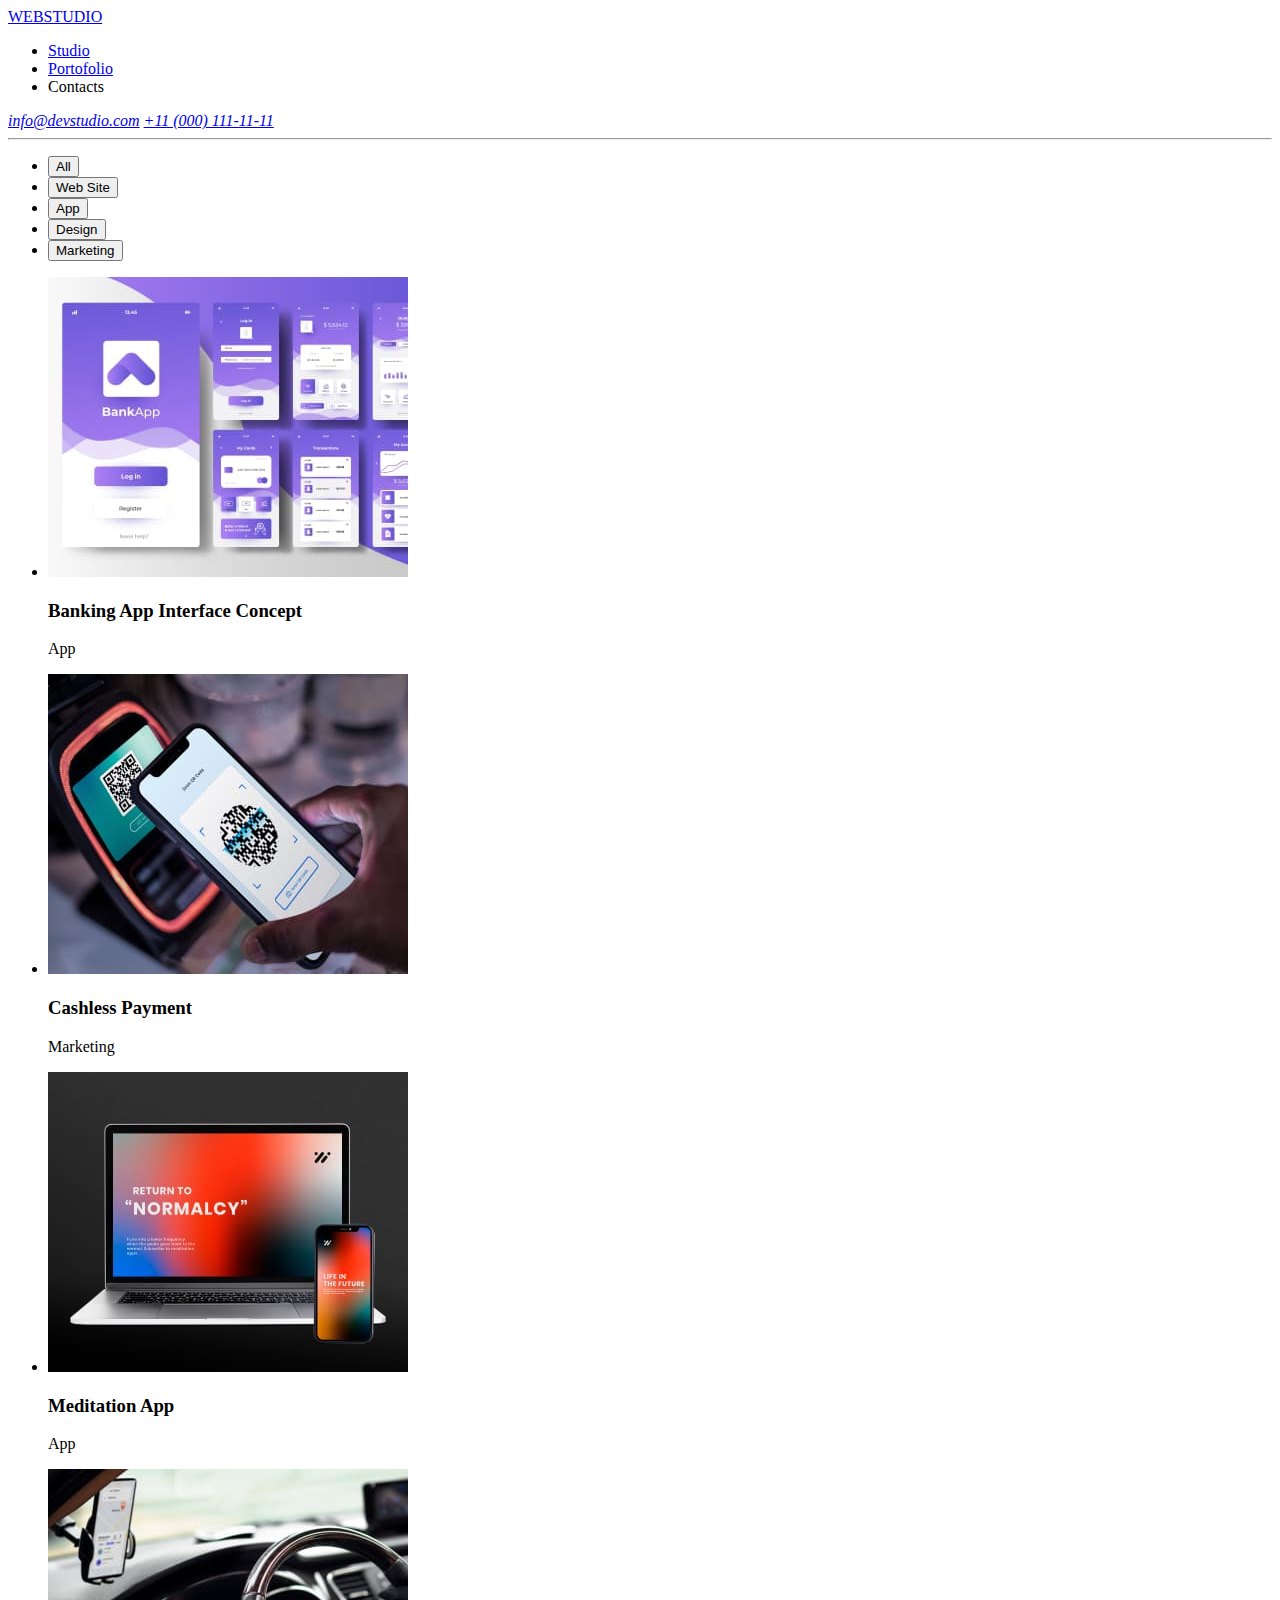
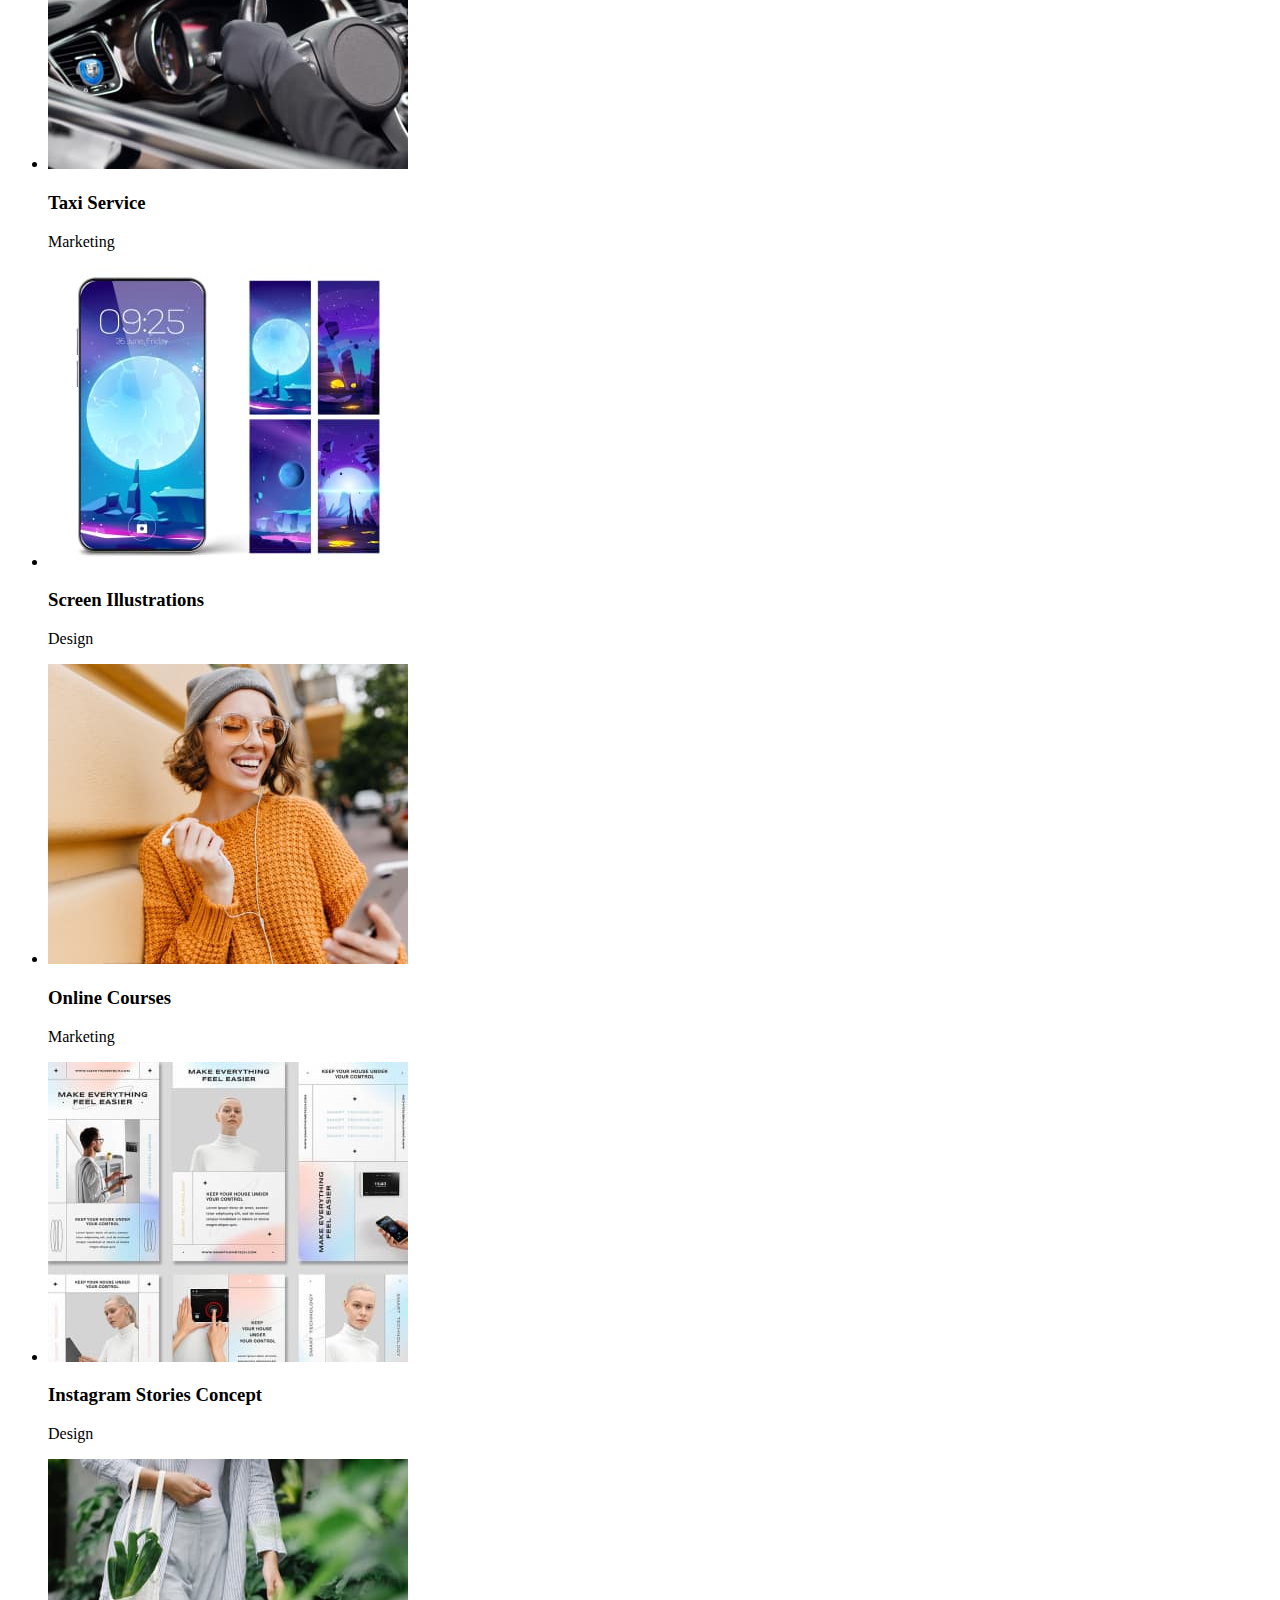
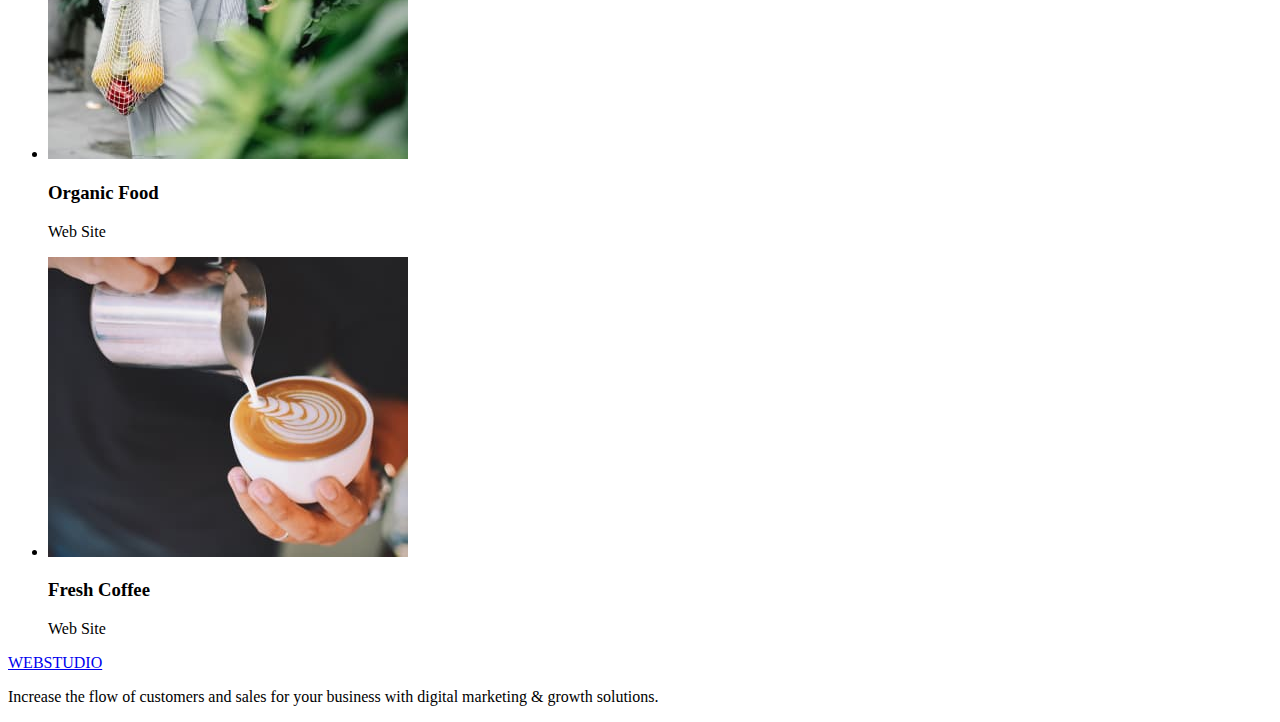
==== portofolio.html @ 6a0056e1 "Update portfolio.html" ====
<!DOCTYPE html>
<html lang="en">
<head>
    <meta charset="UTF-8">
    <meta name="viewport" content="width=device-width, initial-scale=1.0">
    <link rel="stylesheet" href="./styles/main.css" />
    <title>Portofolio</title>
</head>
<body>
    <header>
        <a href="index.html">WEBSTUDIO</a>
        <nav>
            <ul>
                <li>
                    <a href="index.html">Studio</a>
                </li>
                <li>
                    <a href="portofolio.html">Portofolio</a>
                </li>
                <li>
                    <a>Contacts</a>
                </li>
            </ul>
        </nav>
        <address>
            <a href="mailto:info@devstudio.com">info@devstudio.com</a>
            <a href="tel:+11(000)111-11-11">+11 (000) 111-11-11</a>
        </address>
    </header>
    <main>
        <!-- Hero filters -->
        <section>
            <hr/>
            <ul>
                <li>
                    <button type="button">All</button>
                </li>
                <li>
                    <button type="button">Web Site</button>
                </li>
                <li>
                    <button type="button">App</button>
                </li>
                <li>
                    <button type="button">Design</button>
                </li>
                <li>
                    <button type="button">Marketing</button>
                </li>
            </ul>
        </section>
        <!-- Row 1 -->
        <section>
            <ul>
                <li>
                    <img src="./images/banking.jpg" alt="banking app designed"
                    width="360" height="300"/>
                    <h3>Banking App Interface Concept</h3>
                    <p>App</p>
                </li>
                <li>
                    <img src="./images/cashless.jpg" alt="cashless payment via phone"
                    width="360" height="300"/>
                    <h3>Cashless Payment</h3>
                    <p>Marketing</p>
                </li>
                <li>
                    <img src="./images/meditation.jpg" alt="meditation app via different devices"
                    width="360" height="300"/>
                    <h3>Meditation App</h3>
                    <p>App</p>
                </li>
            </ul>
        </section>
        <!-- Row 2 -->
        <section>
            <ul>
                <li>
                    <img src="./images/taxi.jpg" alt="taxi service app"
                    width="360" height="300"/>
                    <h3>Taxi Service</h3>
                    <p>Marketing</p>
                </li>
                <li>
                    <img src="./images/ilustration.jpg" alt="screen ilustrations on devices"
                    width="360" height="300"/>
                    <h3>Screen Illustrations</h3>
                    <p>Design</p>
                </li>
                <li>
                    <img src="./images/courses.jpg" alt="online courses participant"
                    width="360" height="300"/>
                    <h3>Online Courses</h3>
                    <p>Marketing</p>
                </li>
            </ul>
        </section>
        <!-- Row 3 -->
        <section>
            <ul>
                <li>
                    <img src="./images/instaconcept.jpg" alt="multiple pics creating instagram layouts"
                    width="360" height="300"/>
                    <h3>Instagram Stories Concept</h3>
                    <p>Design</p>
                </li>
                <li>
                    <img src="./images/organic.jpg" alt="woman carrying organic bag and food"
                    width="360" height="300"/>
                    <h3>Organic Food</h3>
                    <p>Web Site</p>
                </li>
                <li>
                    <img src="./images/coffee.jpg" alt="barista creating a cappuccino cup"
                    width="360" height="300"/>
                    <h3>Fresh Coffee</h3>
                    <p>Web Site</p>
                </li>
            </ul>
        </section>
    </main>
    <footer>
        <a href="index.html">WEBSTUDIO</a>
        <p>Increase the flow of customers and sales for your business with digital marketing & growth solutions.</p>
    </footer>
    </body>
</body>
</html>
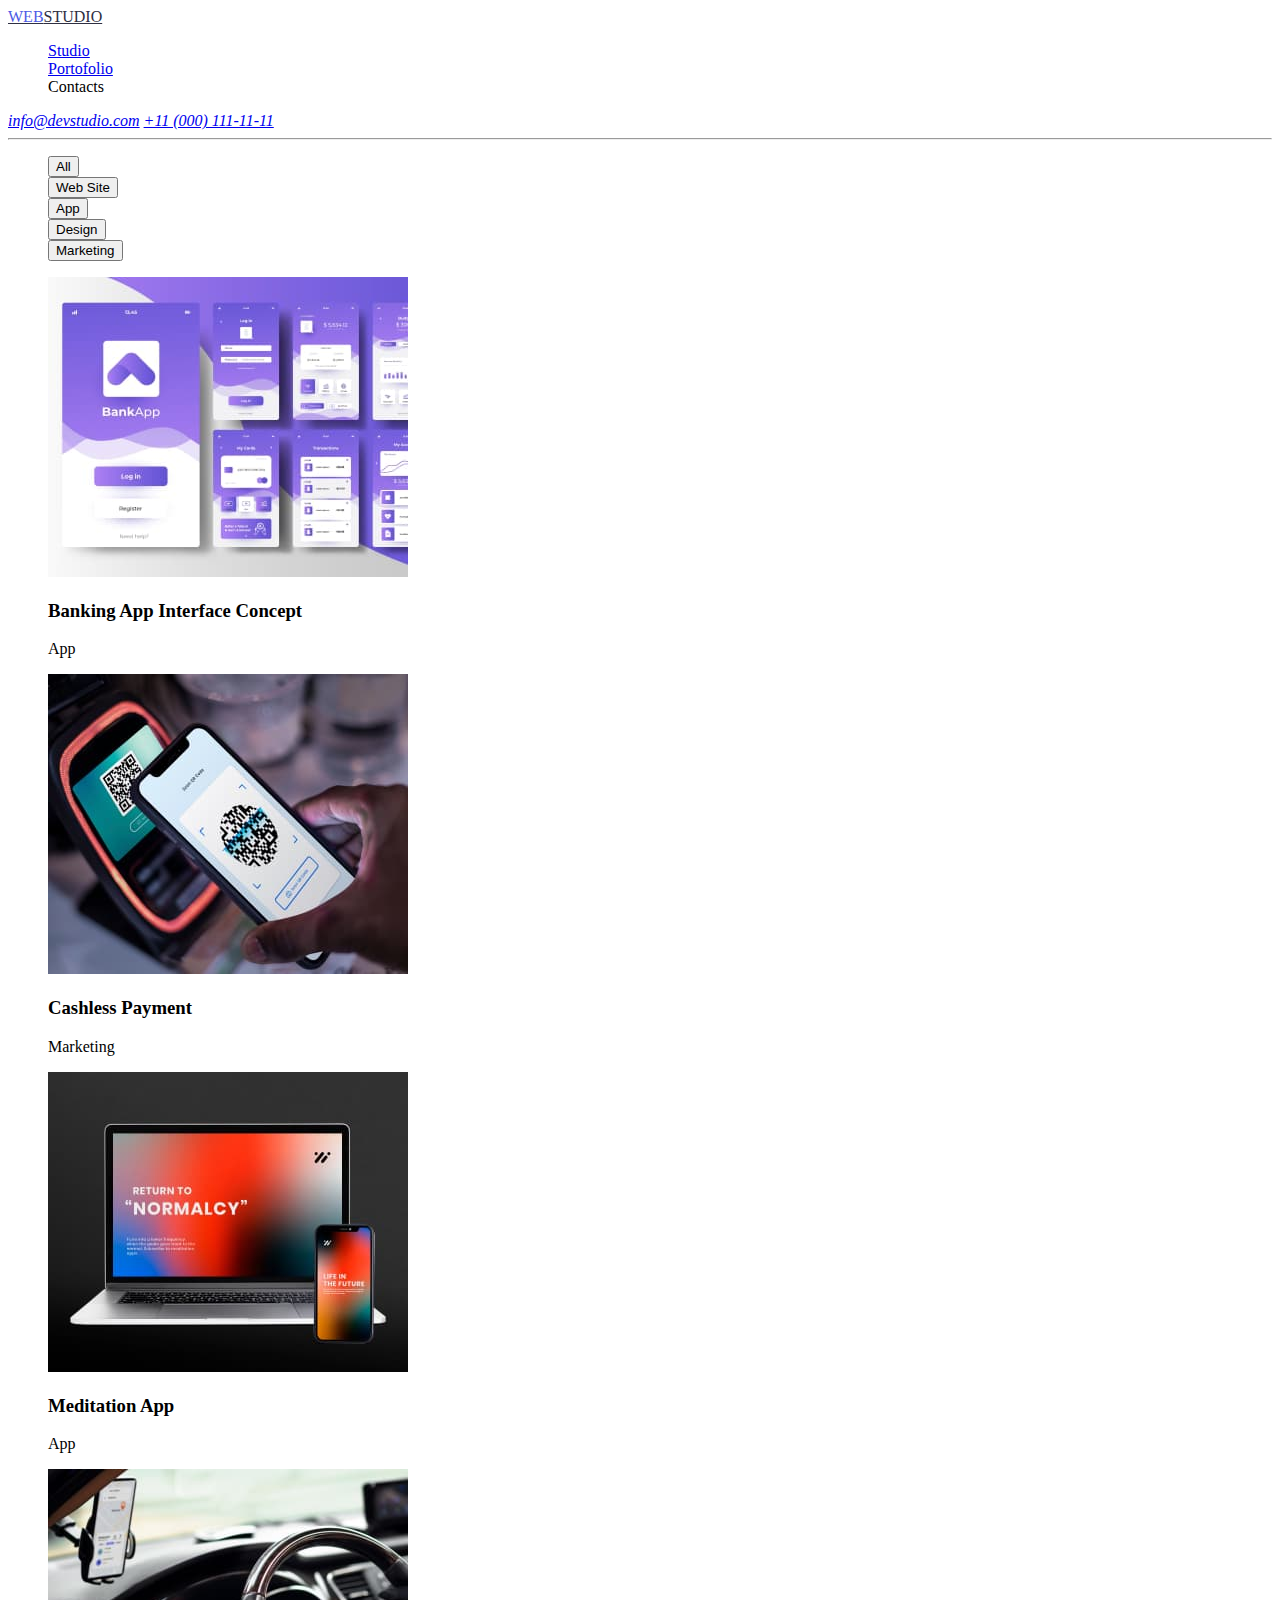
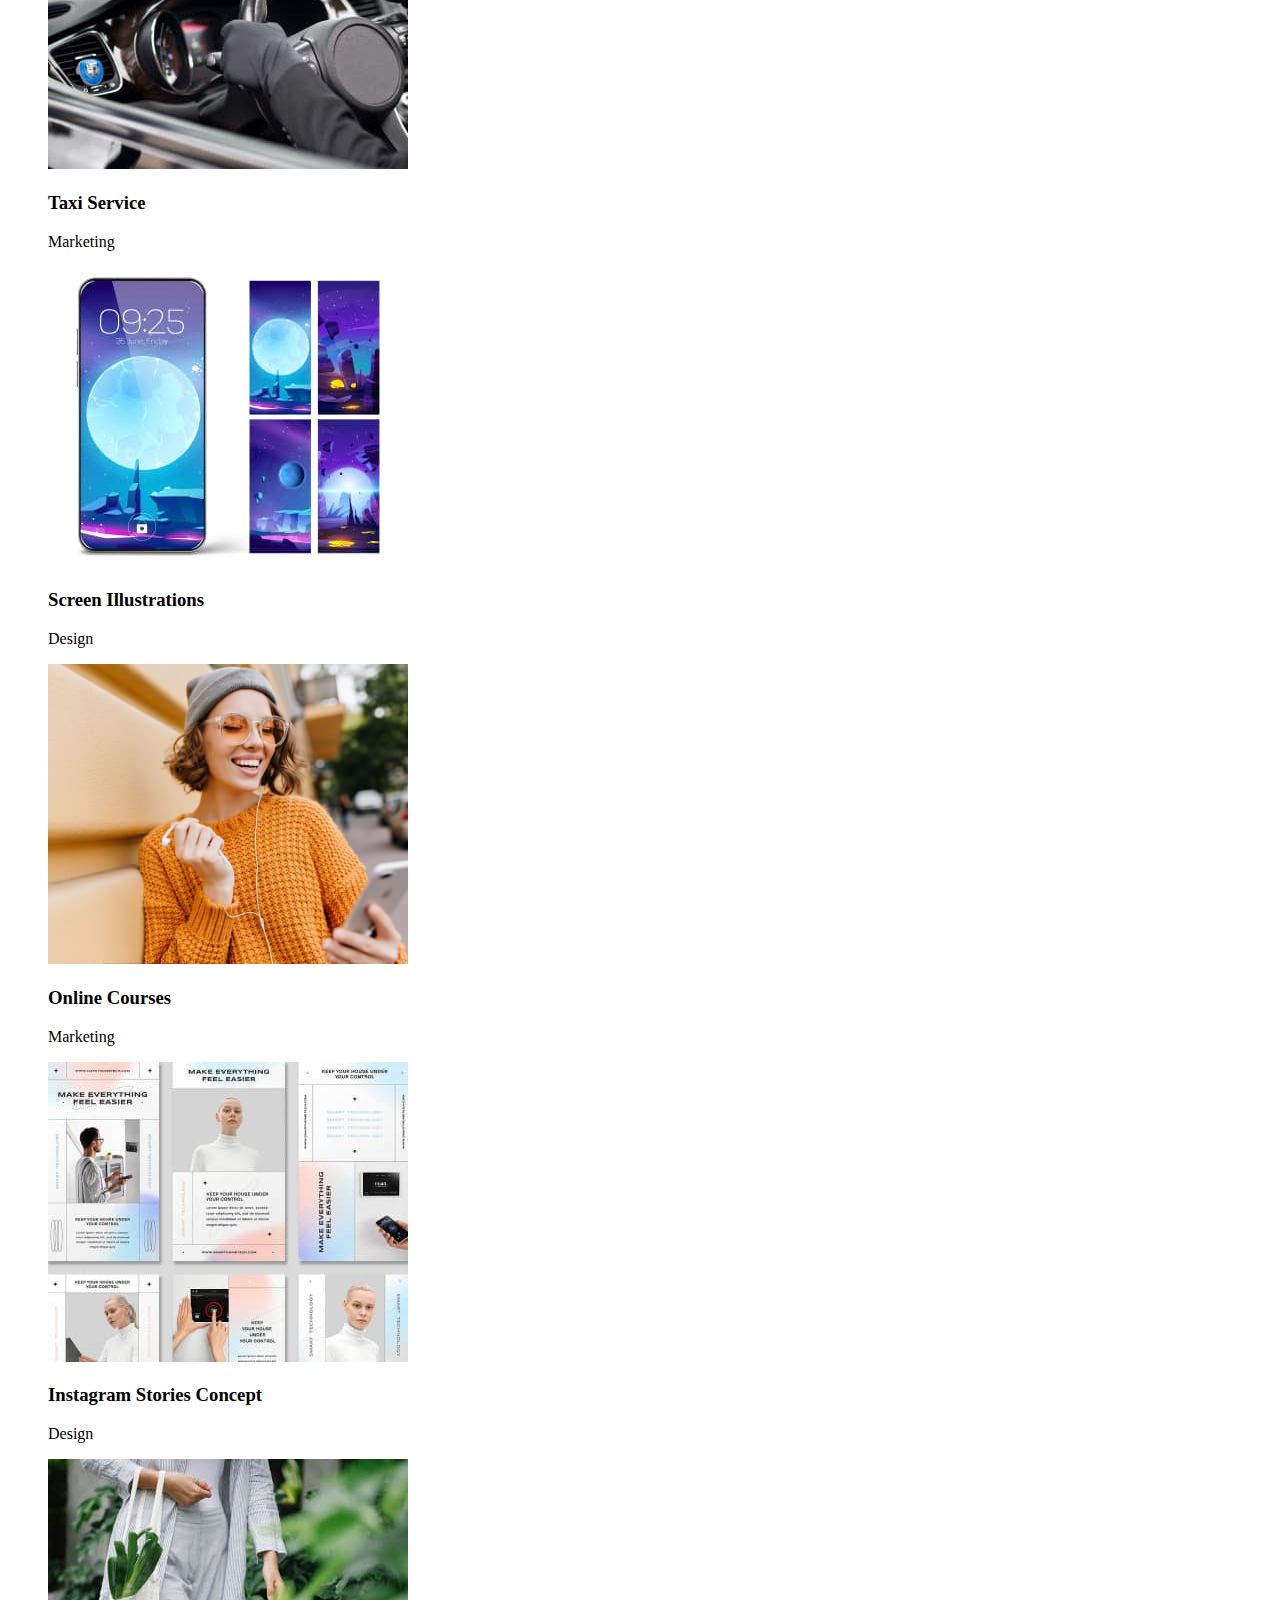
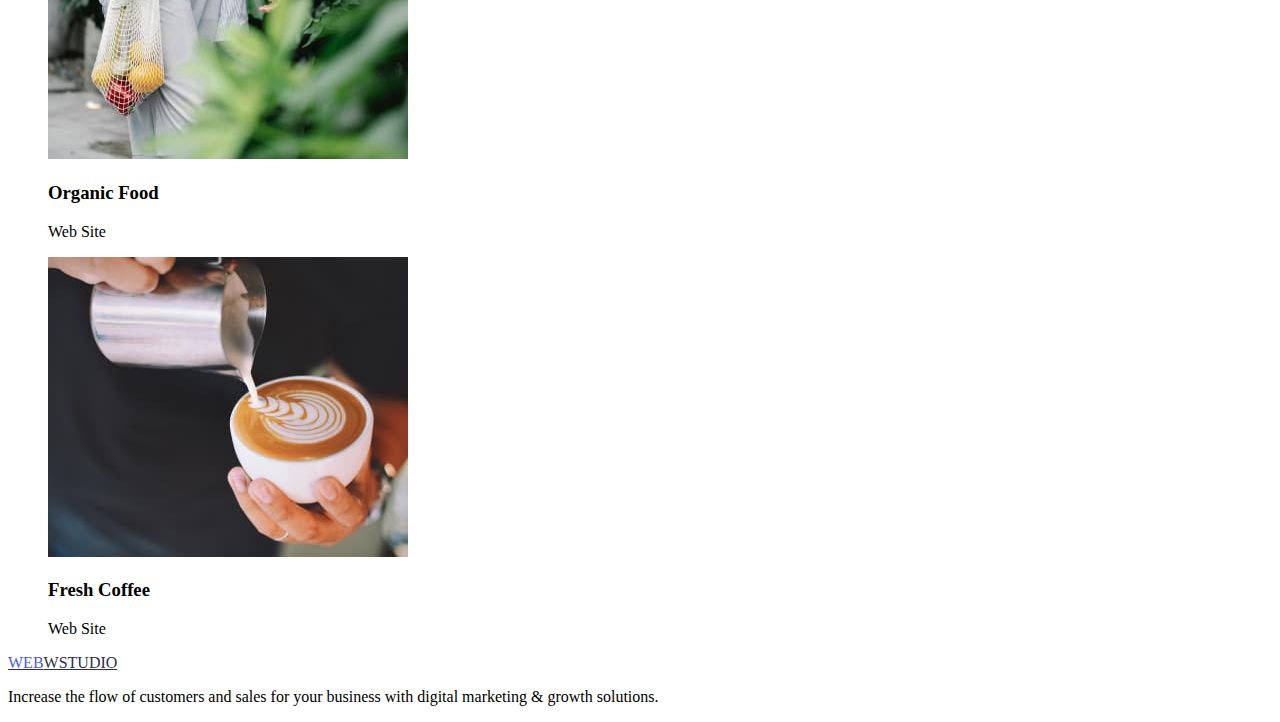
==== commit 29c669a7: "Update files" ====
--- a/portofolio.html
+++ b/portofolio.html
@@ -3,12 +3,12 @@
 <head>
     <meta charset="UTF-8">
     <meta name="viewport" content="width=device-width, initial-scale=1.0">
-    <link rel="stylesheet" href="./styles/main.css" />
+    <link rel="stylesheet" href="./css/portofolio.css" />
     <title>Portofolio</title>
 </head>
 <body>
     <header>
-        <a href="index.html">WEBSTUDIO</a>
+        <a href="index.html" class="logo">STUDIO</a>
         <nav>
             <ul>
                 <li>
@@ -120,7 +120,7 @@
         </section>
     </main>
     <footer>
-        <a href="index.html">WEBSTUDIO</a>
+        <a href="index.html" class="logo">WSTUDIO</a>
         <p>Increase the flow of customers and sales for your business with digital marketing & growth solutions.</p>
     </footer>
     </body>
--- a/css/portofolio.css
+++ b/css/portofolio.css
@@ -0,0 +1,11 @@
+.logo::before {
+    content: "WEB";
+    color: #4D5AE5;
+}
+.logo {
+    color:#2E2F42;
+}
+
+ul {
+    list-style-type: none;
+}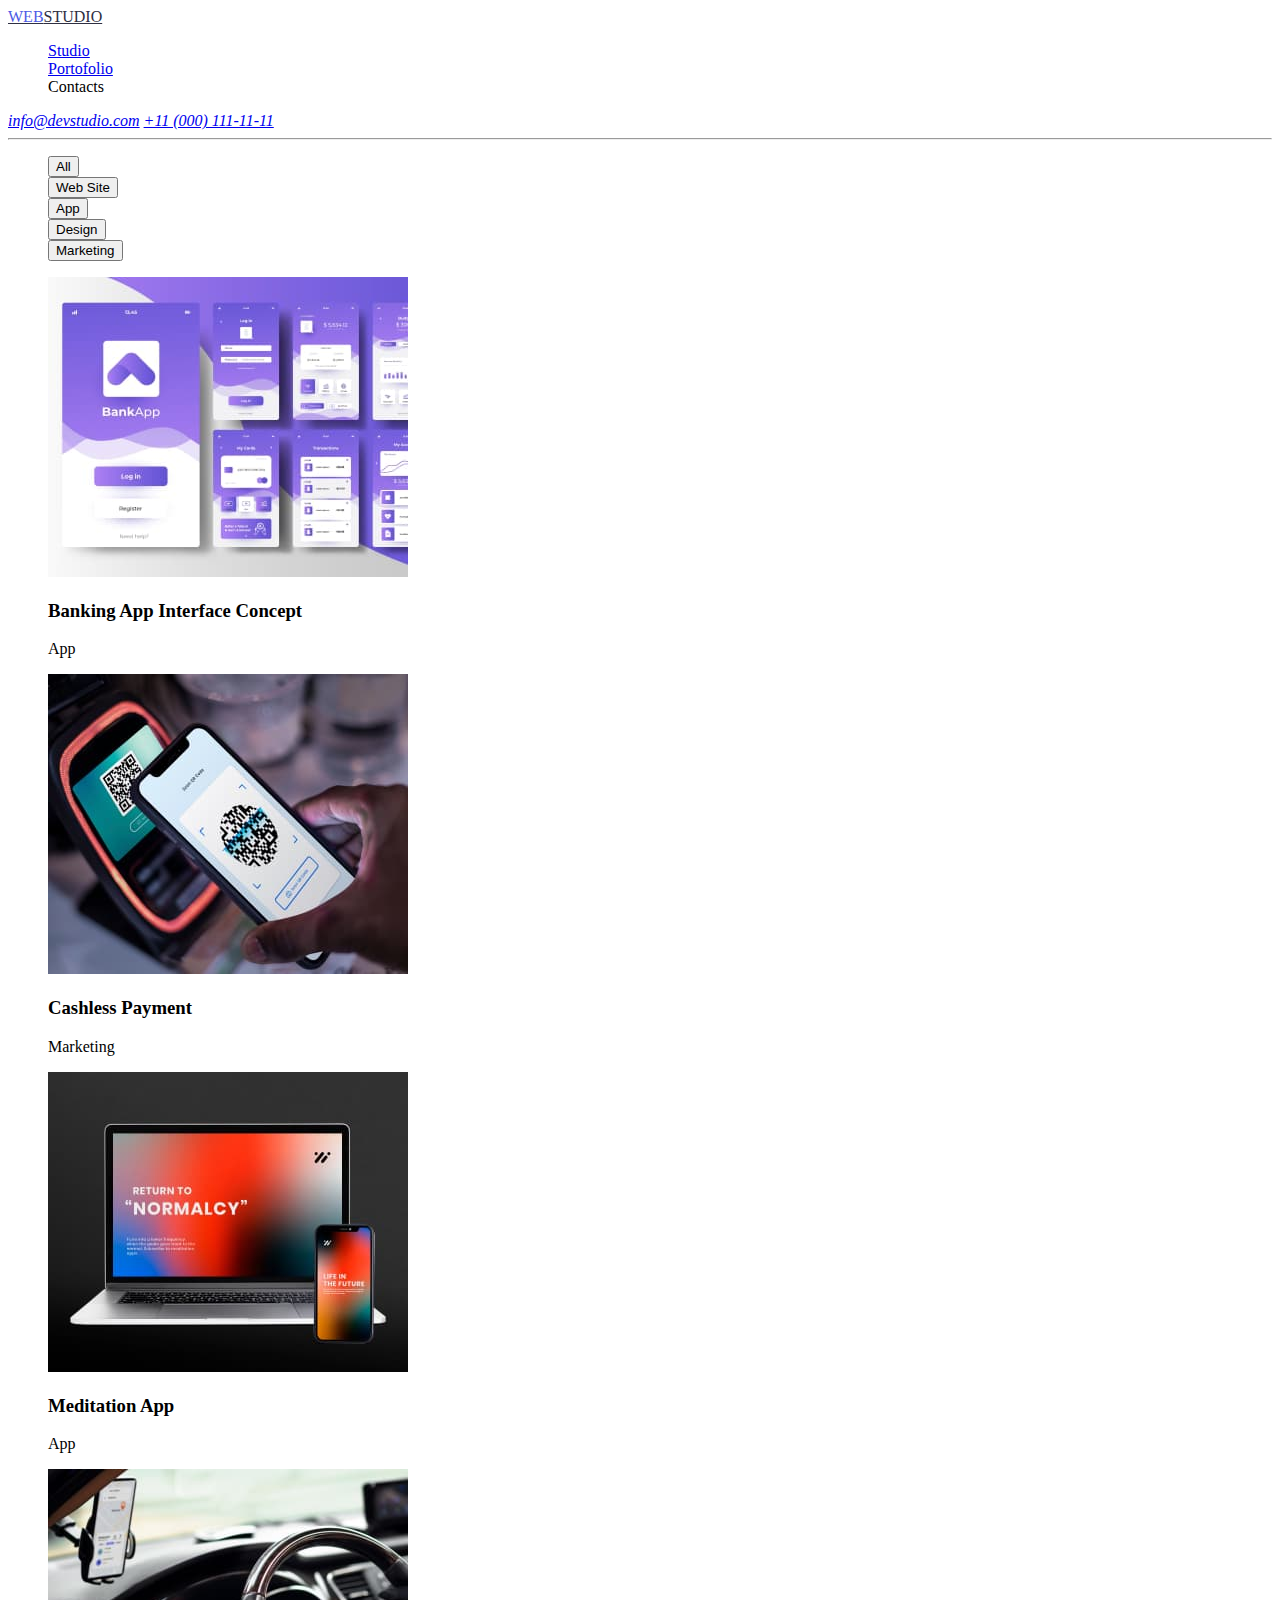
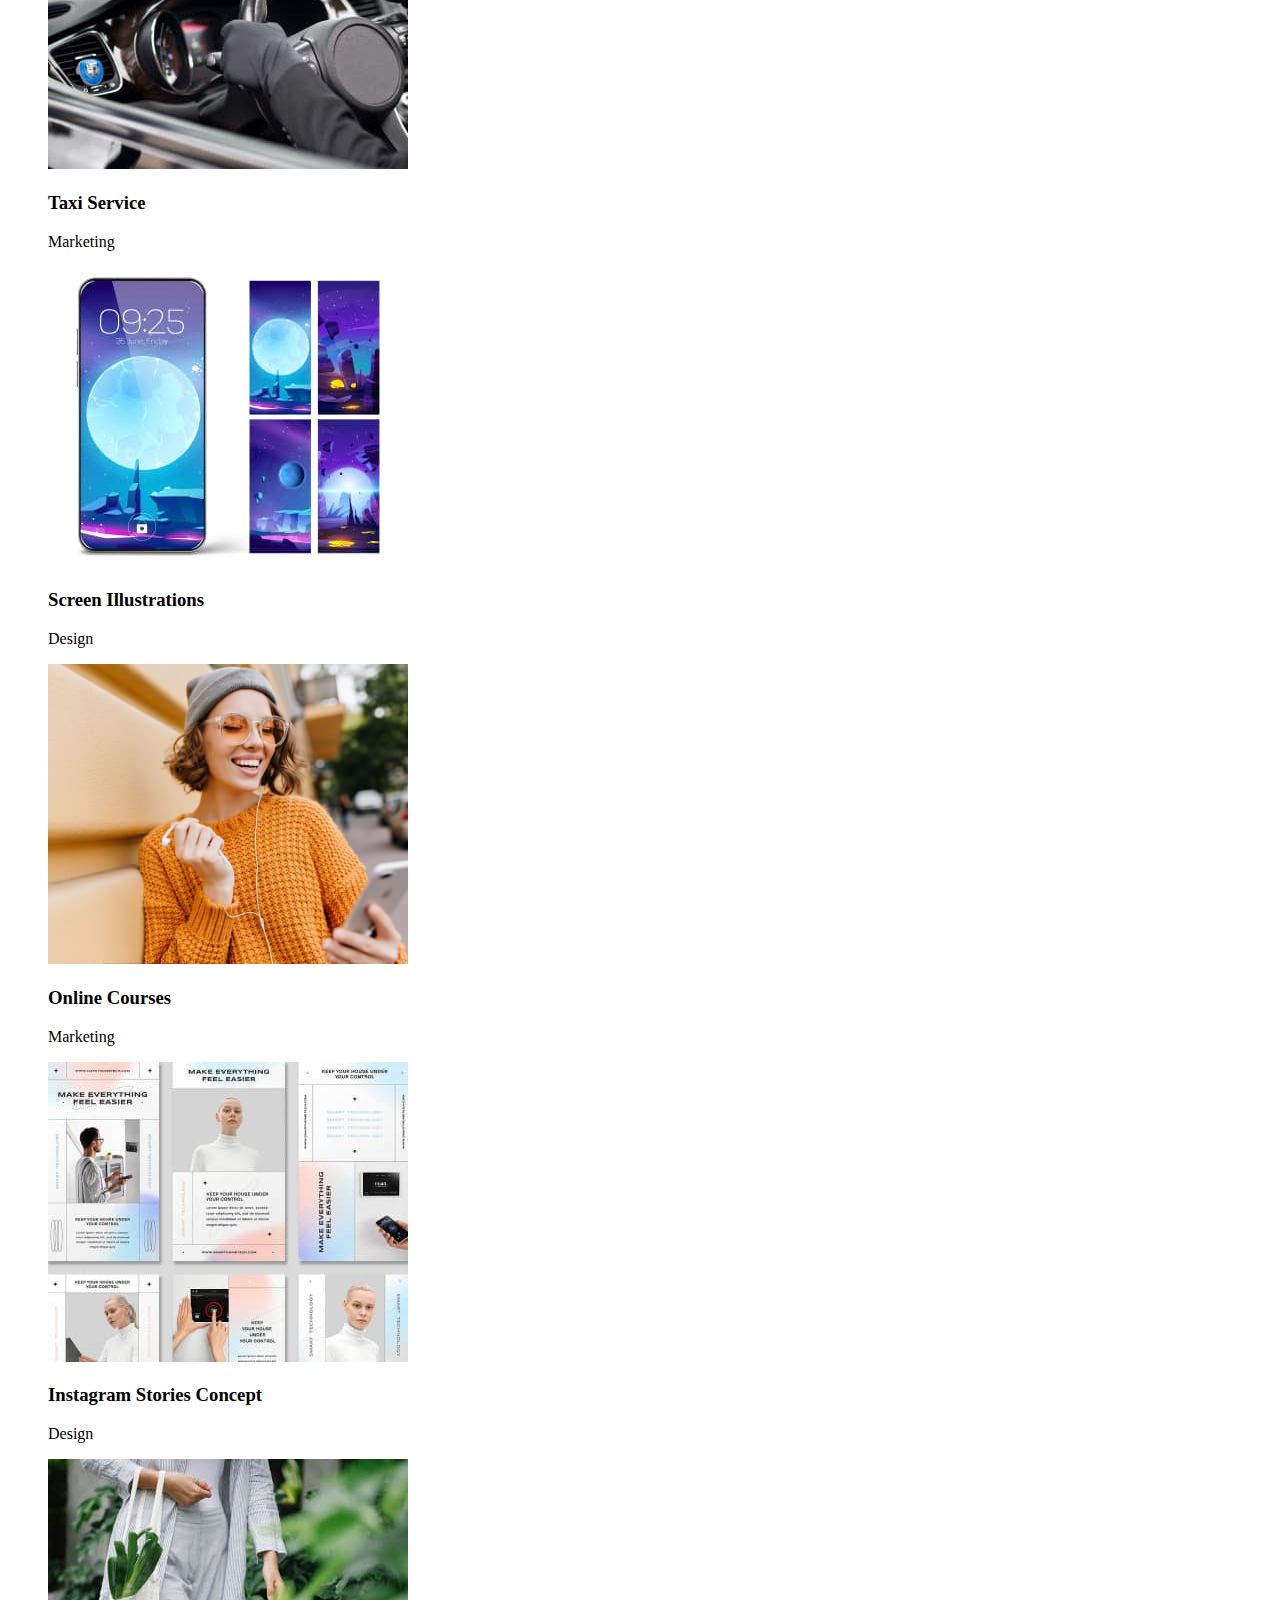
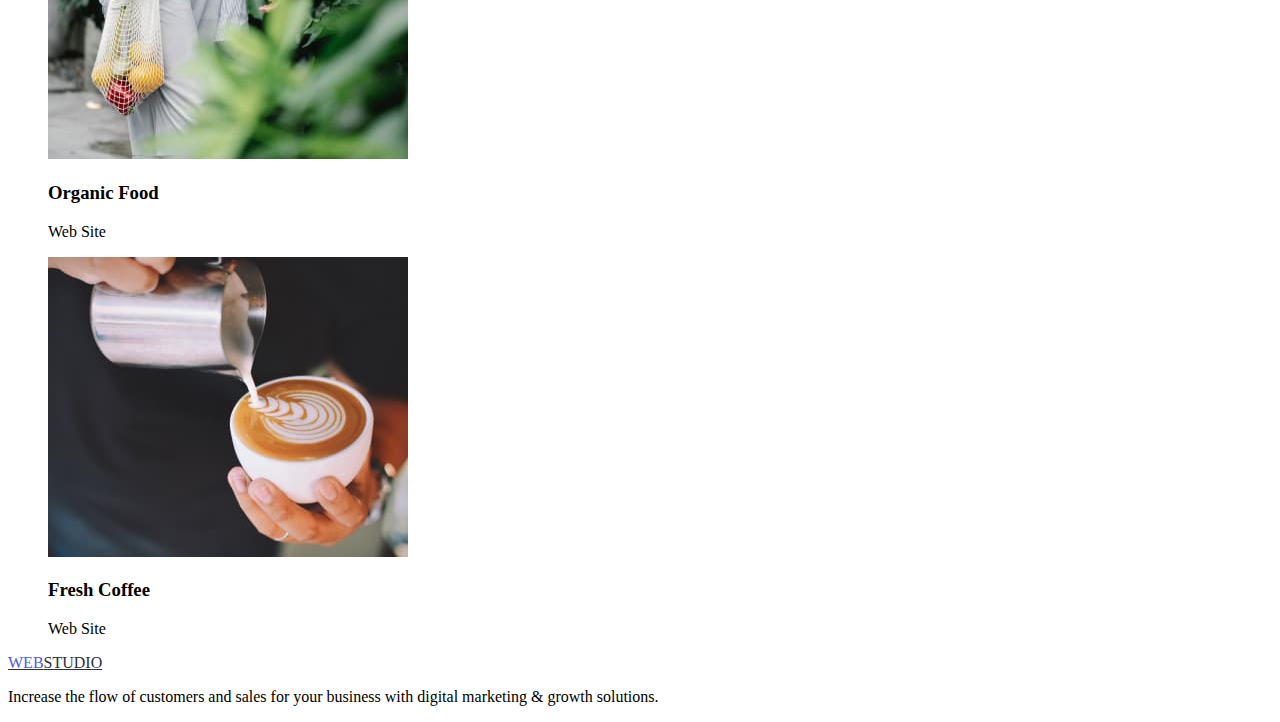
==== commit 5c0bfb25: "Update" ====
--- a/portofolio.html
+++ b/portofolio.html
@@ -120,7 +120,7 @@
         </section>
     </main>
     <footer>
-        <a href="index.html" class="logo">WSTUDIO</a>
+        <a href="index.html" class="logo">STUDIO</a>
         <p>Increase the flow of customers and sales for your business with digital marketing & growth solutions.</p>
     </footer>
     </body>
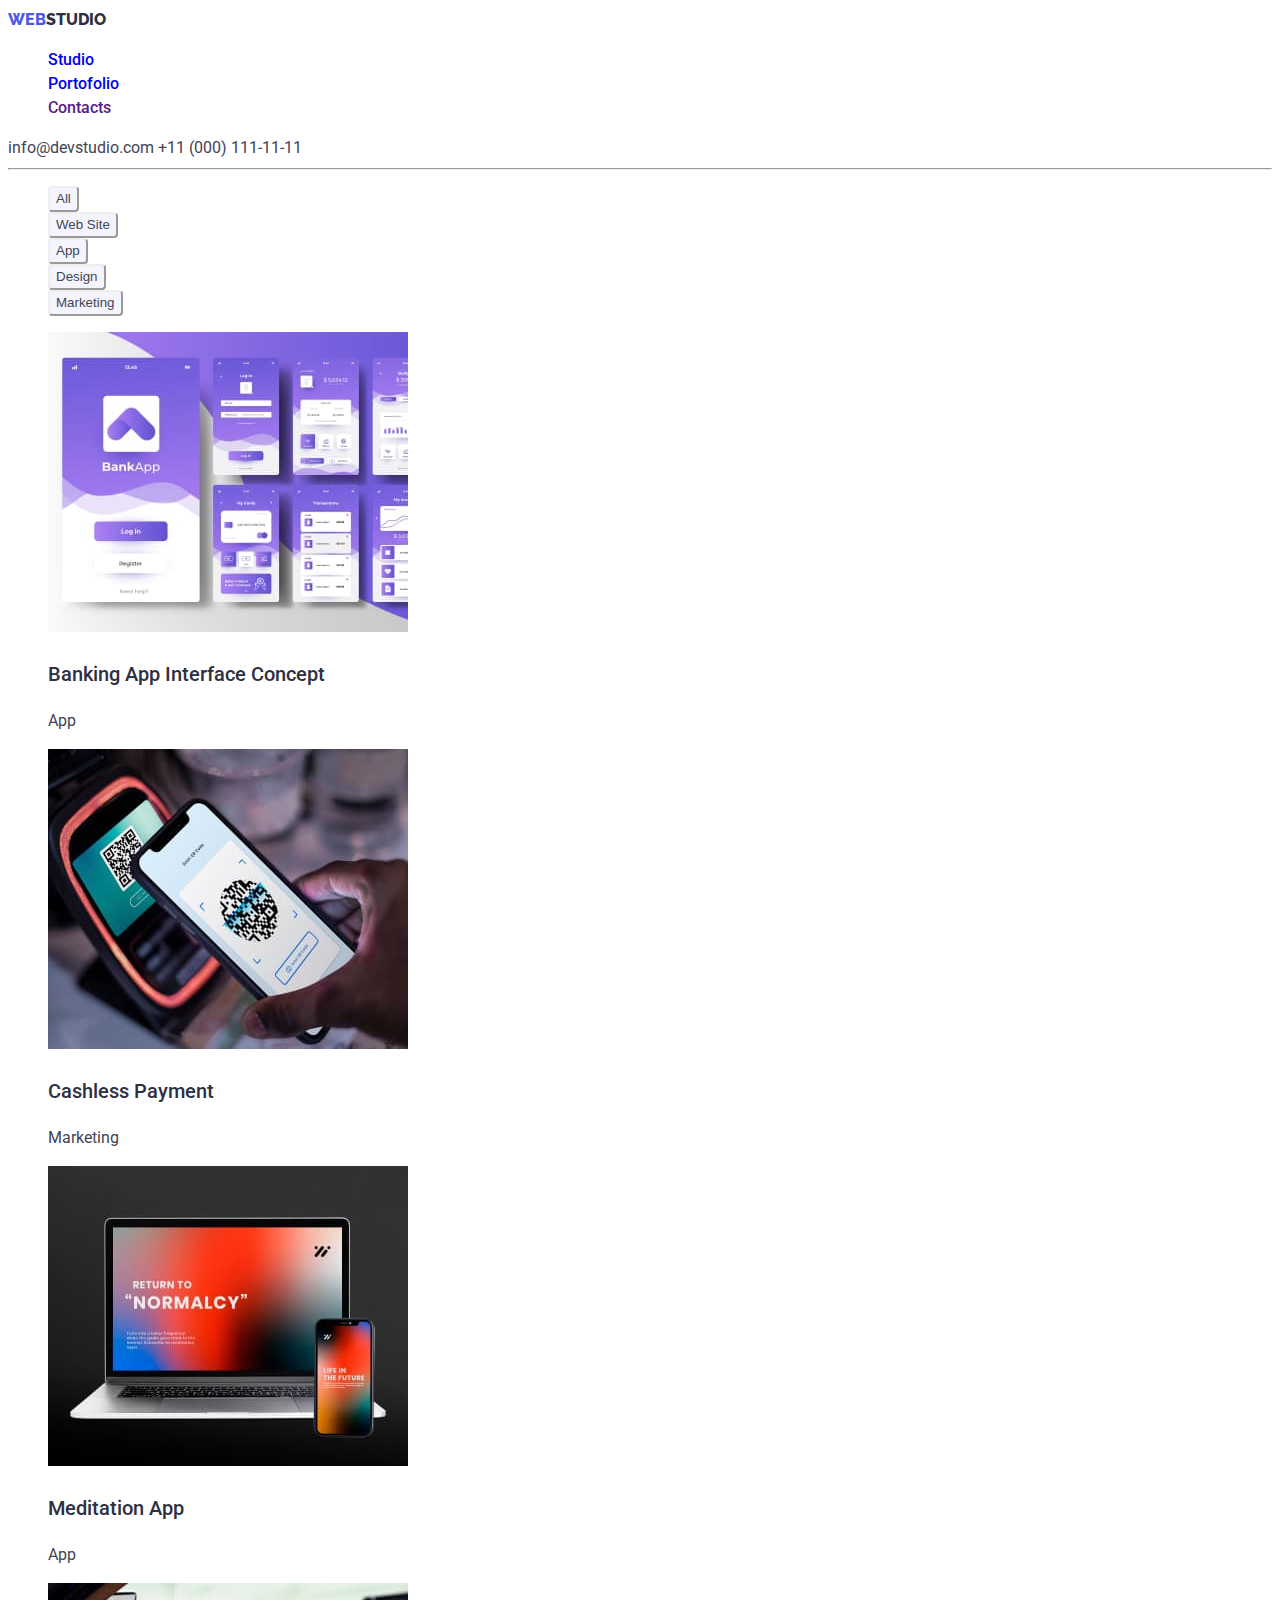
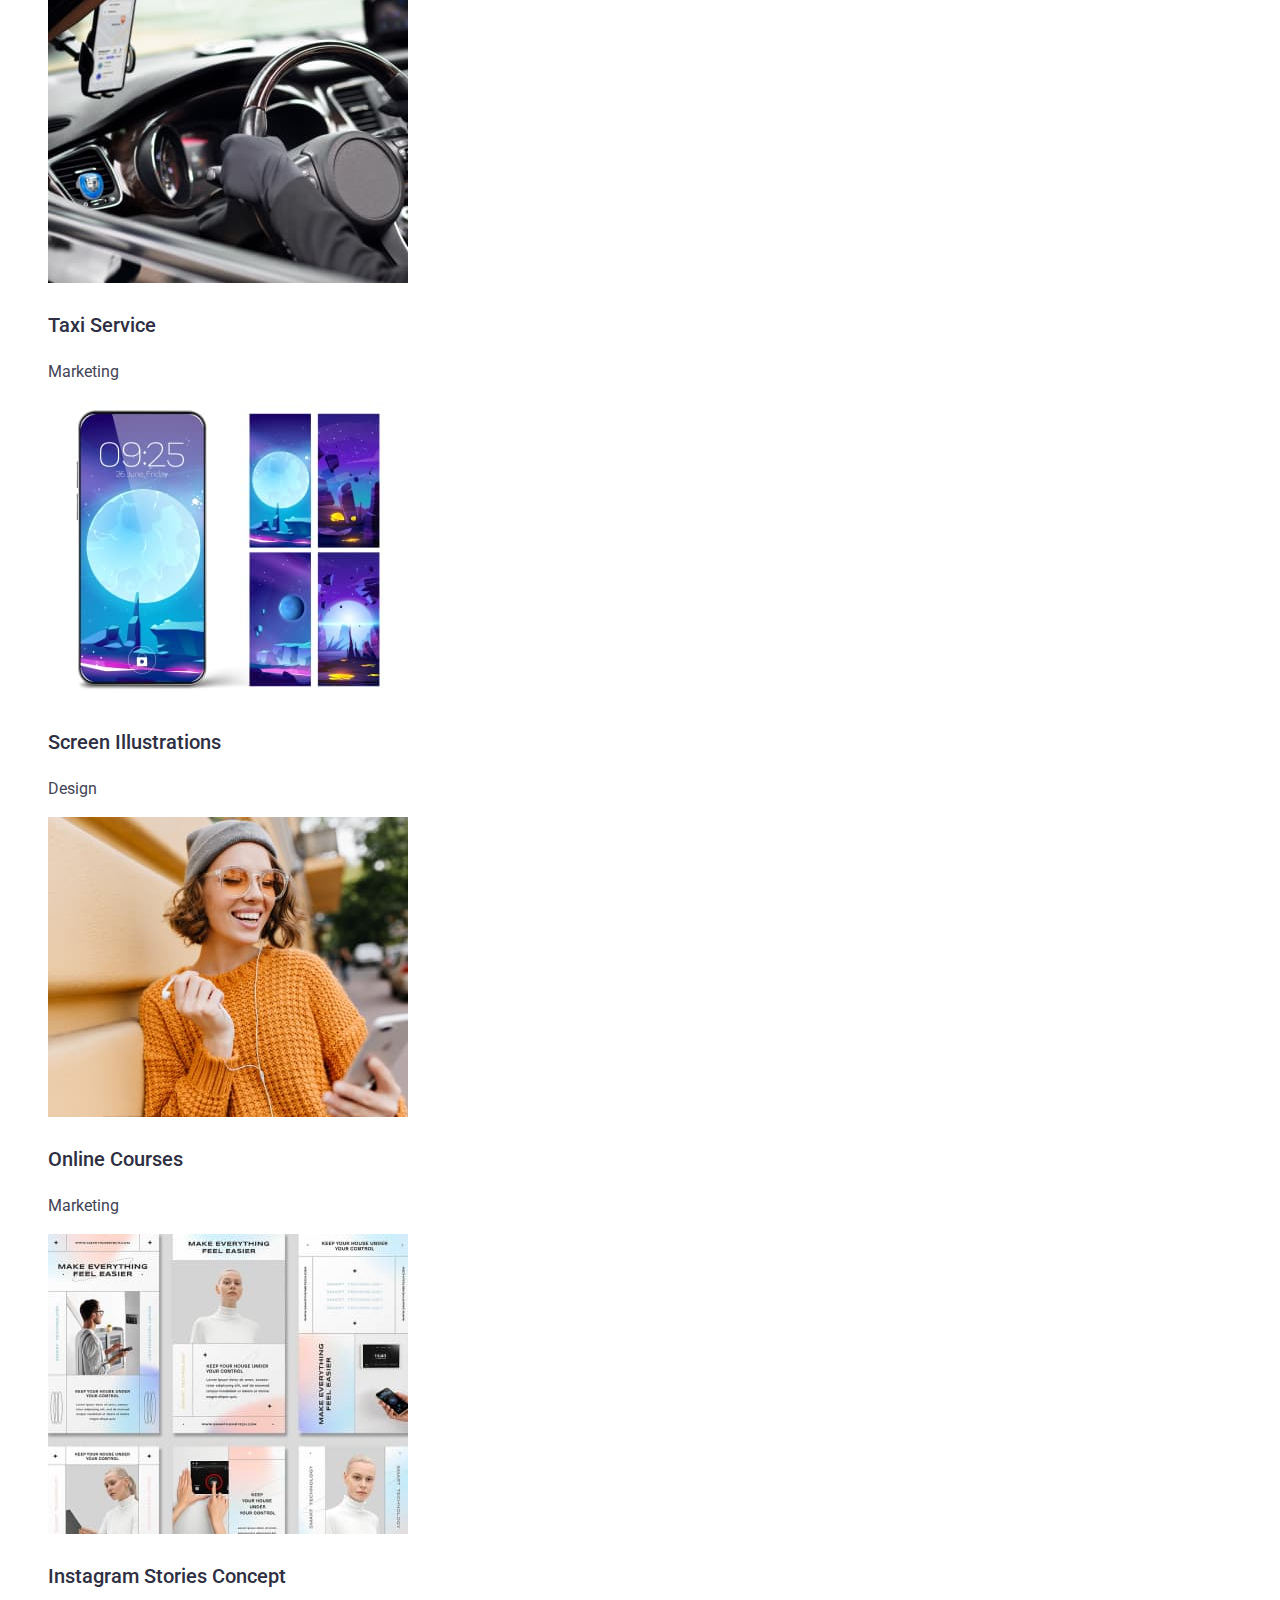
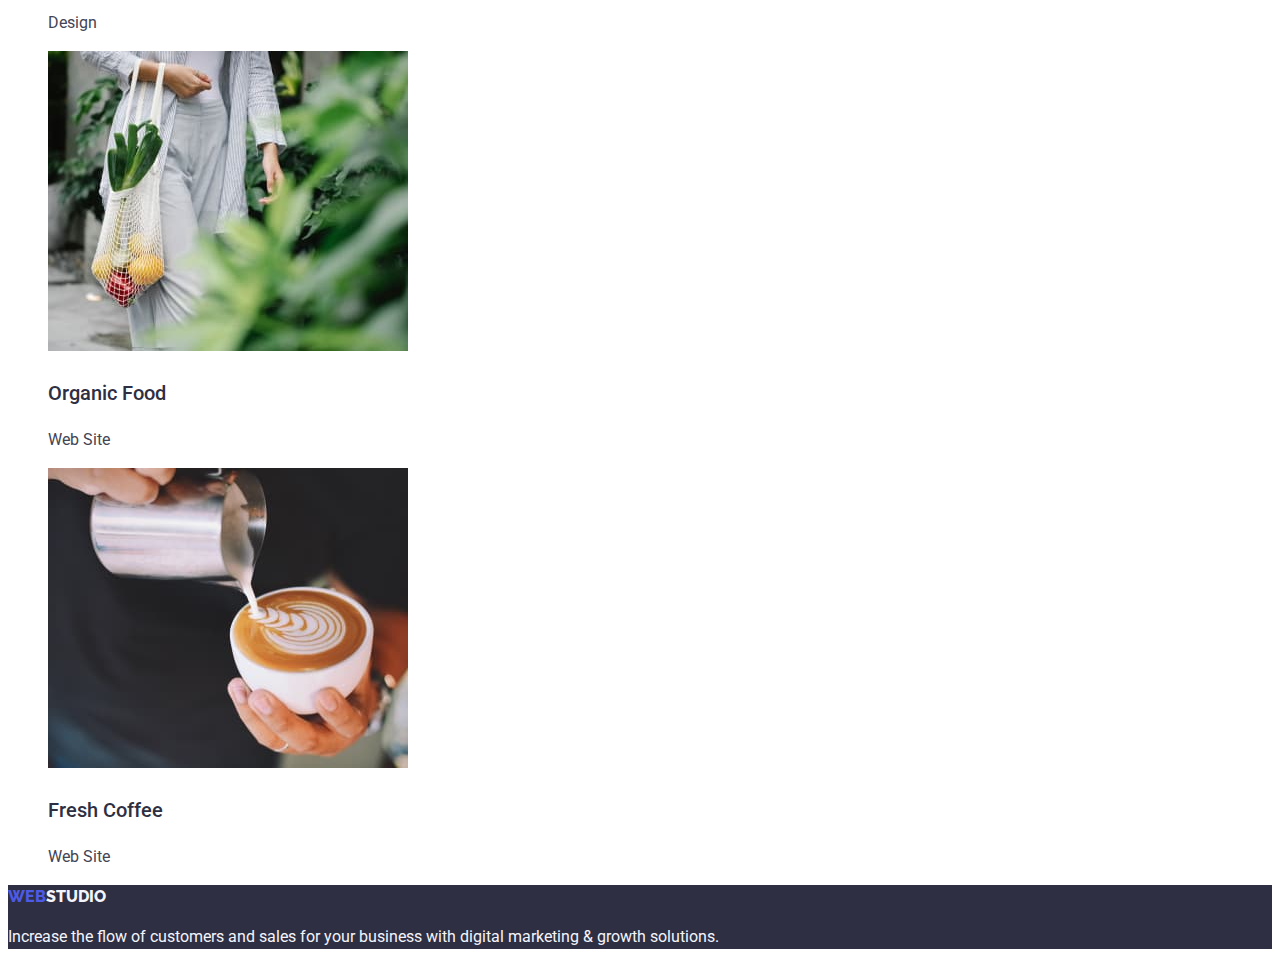
==== commit d49c8d75: "update folder" ====
--- a/portofolio.html
+++ b/portofolio.html
@@ -3,35 +3,39 @@
 <head>
     <meta charset="UTF-8">
     <meta name="viewport" content="width=device-width, initial-scale=1.0">
-    <link rel="stylesheet" href="./css/portofolio.css" />
+    <link rel="preconnect" href="https://fonts.googleapis.com">
+    <link rel="preconnect" href="https://fonts.gstatic.com" crossorigin>
+    <link href="https://fonts.googleapis.com/css2?family=Raleway:ital,wght@0,100..900;1,100..900&family=Roboto:wght@400;500;700&display=swap" rel="stylesheet">
+    <link href="https://fonts.googleapis.com/css2?family=Raleway:ital,wght@0,800;1,800&display=swap" rel="stylesheet">
+    <link rel="stylesheet" href="css/styles.css" /> 
     <title>Portofolio</title>
 </head>
 <body>
-    <header>
+    <header class="global-header">
         <a href="index.html" class="logo">STUDIO</a>
-        <nav>
+        <nav class="global-nav">
             <ul>
                 <li>
-                    <a href="index.html">Studio</a>
+                    <a href="index.html" class="active">Studio</a>
                 </li>
                 <li>
-                    <a href="portofolio.html">Portofolio</a>
+                    <a href="portofolio.html" class="active">Portofolio</a>
                 </li>
                 <li>
-                    <a>Contacts</a>
+                    <a href="" class="active">Contacts</a>
                 </li>
             </ul>
         </nav>
-        <address>
-            <a href="mailto:info@devstudio.com">info@devstudio.com</a>
-            <a href="tel:+11(000)111-11-11">+11 (000) 111-11-11</a>
+        <address class="contact-list">
+            <a href="mailto:info@devstudio.com" class="email-contact">info@devstudio.com</a>
+            <a href="tel:+11(000)111-11-11" class="tel-contact">+11 (000) 111-11-11</a>
         </address>
     </header>
     <main>
         <!-- Hero filters -->
-        <section>
+        <section class="hero-filters">
             <hr/>
-            <ul>
+            <ul class="filters">
                 <li>
                     <button type="button">All</button>
                 </li>
@@ -51,7 +55,7 @@
         </section>
         <!-- Row 1 -->
         <section>
-            <ul>
+            <ul class="row-1">
                 <li>
                     <img src="./images/banking.jpg" alt="banking app designed"
                     width="360" height="300"/>
@@ -74,7 +78,7 @@
         </section>
         <!-- Row 2 -->
         <section>
-            <ul>
+            <ul class="row-2">
                 <li>
                     <img src="./images/taxi.jpg" alt="taxi service app"
                     width="360" height="300"/>
@@ -97,7 +101,7 @@
         </section>
         <!-- Row 3 -->
         <section>
-            <ul>
+            <ul class="row-3">
                 <li>
                     <img src="./images/instaconcept.jpg" alt="multiple pics creating instagram layouts"
                     width="360" height="300"/>
@@ -119,9 +123,9 @@
             </ul>
         </section>
     </main>
-    <footer>
-        <a href="index.html" class="logo">STUDIO</a>
-        <p>Increase the flow of customers and sales for your business with digital marketing & growth solutions.</p>
+    <footer class="end-section">
+        <a href="index.html" class="end-logo">STUDIO</a>
+        <p class="end-text">Increase the flow of customers and sales for your business with digital marketing & growth solutions.</p>
     </footer>
     </body>
 </body>
--- a/css/styles.css
+++ b/css/styles.css
@@ -0,0 +1,122 @@
+:root {
+    --title-color:#2E2F42; /* NAVY BLUE */
+    --body-color:#434455; /* SLATE */
+    --contacts-color_hover:#404BBF; /* OCEAN */
+    --service-color:#4D5AE5; /*IRIS*/
+    --nav-buton-color:#F4F4FD; /* CLOUD */
+    --heading-font-family: "Raleway",Verdana,Tahoma, sans-serif;
+    --text-font-family: "Roboto",Verdana,Tahoma, sans-serif;
+}
+ 
+.logo::before,
+.end-section .end-logo::before {
+    content: "WEB";
+    color:var(--service-color);
+}
+
+.logo{
+    color:var(--title-color);
+    font-family: var(--heading-font-family);
+    font-weight: 800;
+}
+.end-section .end-logo{
+    color:var(--nav-buton-color);
+    font-family: var(--heading-font-family);
+    font-weight: 800;
+}
+
+body {
+   color:var(--body-color);
+   font-family: var(--text-font-family);
+   font-size: 16px;
+   line-height: 1.5;
+}
+
+a {
+    text-decoration: none;
+}
+
+ul{
+    list-style-type: none;
+}
+
+.contact-list a:hover,
+.contact-list a:focus {
+    color: var(--contacts-color_hover);
+}
+.contact-list a{
+    color:var(--body-color);
+    font-style: normal;
+}
+
+.hero-section{
+    background-color: var(--title-color);
+    }
+
+h1 {
+    font-weight: 700; 
+    font-size: 56px;
+    line-height: 1.07;
+    color: #ffffff;
+    /* letter-spacing: 2%; */
+}
+
+h2 {
+    color:var(--title-color);
+    font-weight: 700; 
+    font-size: 36px;
+    /* letter-spacing: 2%; */
+}
+
+h3 {
+    color: var(--title-color);
+    font-weight: 500;
+    font-size: 20px;
+    /* letter-spacing: 2%; */
+}
+.service-button {
+    font-weight: 500;
+    font-size: 16px;
+    line-height: 1.5;
+    color: #ffffff;
+    border-radius: 4px;
+    border-color: var(--title-color);
+    background-color: var(--service-color);
+    cursor:pointer;
+    /* letter-spacing: 4%; */
+}
+
+.hero-filters .filters button {
+    background-color: var(--nav-buton-color);
+    color:var(--action-color);
+    border-radius: 4px;
+    border-color: var(--buton-color);
+    cursor: pointer;
+    font-weight: 500;
+    line-height: 1.5;
+    /* letter-spacing: 4%; */
+}
+
+.hero-filters .filters button:hover{
+   color: #ffffff;
+   background-color: var(--contacts-color_hover);
+}
+
+.global-header .global-nav {
+    font-weight: 500;
+    font-family: var(--text-font-family);
+    font-size: 16px;
+    line-height: 1.5;
+    color: var(--title-color);
+}
+
+.global-header .global-nav a:hover{
+    color:var(--contacts-color_hover);
+    cursor:pointer;
+}
+.end-section{
+    background-color: var(--title-color);
+}
+.end-text {
+    color:var(--nav-buton-color);
+}
